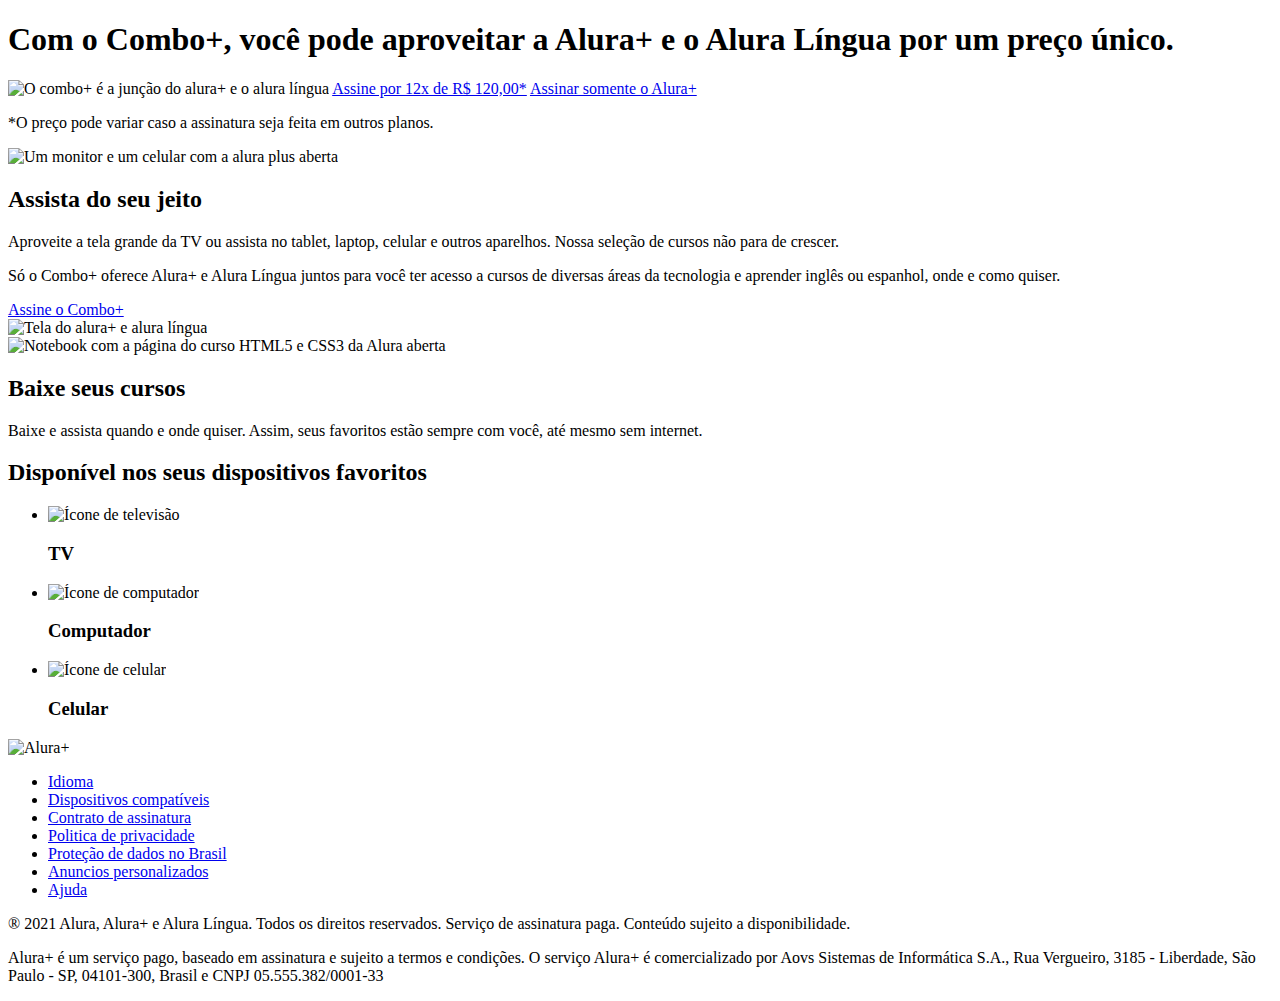
==== index.html @ 6d57d7b6 "Create index.html" ====
<!DOCTYPE html>
<html>

<head>
    <title>Alura Plus</title>
    <meta charset="UTF-8">
    <meta name="viewport" content="width=device-width, initial-scale=1">
    <link rel="stylesheet" href="styles.css">
    <link rel="preconnect" href="https://fonts.googleapis.com">
    <link rel="preconnect" href="https://fonts.gstatic.com" crossorigin>
    <link href="https://fonts.googleapis.com/css2?family=Inter:wght@400;700&display=swap" rel="stylesheet">
</head>

<body>
    <section class="principal container">
        <div class="container__caixa">
            <h1 class="container__titulo">Com o Combo+, você pode aproveitar a Alura+ e o Alura Língua por um preço
                único.</h1>
            <img src="img/Combo.png" alt="O combo+ é a junção do alura+ e o alura língua" class="container__imagem">
            <a href="www.alura.com.br" class="container__botao">Assine por 12x de R$ 120,00*</a>
            <a href="www.alura.com.br" class="container__botao botao_secundario">Assinar somente o Alura+</a>
            <p class="container__aviso">*O preço pode variar caso a assinatura seja feita em outros planos.</p>
        </div>
    </section>

    <section class="container secundario">
        <img src="img/Plataformas.png" alt="Um monitor e um celular com a alura plus aberta" class="secundario__imagem">
        <div class="container__descricao">
            <h2 class="descricao__titulo">Assista do seu jeito</h2>
            <p class="descricao__texto">Aproveite a tela grande da TV ou assista no tablet, laptop, celular e outros
                aparelhos. Nossa seleção de cursos não para de crescer.</p>
        </div>
    </section>

    <section class="container secundario">
        <div class="container__descricao">
            <p class="descricao__texto">
                Só o Combo+ oferece Alura+ e Alura Língua juntos para você ter acesso a cursos de diversas áreas da
                tecnologia e aprender inglês ou espanhol, onde e como quiser.
            </p>
            <a href="www.alura.com.br" class="container__botao secundario__botao" container>Assine o Combo+</a>
        </div>
        <img src="img/Telas.png" alt="Tela do alura+ e alura língua" class="secundario__imagem">
    </section>

    <section class="container secundario">
        <img src="img/Notebook.png" alt="Notebook com a página do curso HTML5 e CSS3 da Alura aberta"
            class="secundario__imagem">
        <div class="container__descricao">
            <h2 class="descricao__titulo">Baixe seus cursos</h2>
            <p class="descricao__texto">Baixe e assista quando e onde quiser. Assim, seus favoritos estão sempre com
                você, até mesmo sem internet.</p>
        </div>
    </section>

    <section class="dispositivos">
        <h2 class="dispositivos__titulo">Disponível nos seus dispositivos favoritos</h2>
        <ul class="dispositivos__lista">
            <li>
                <img src="img/tv.png" alt="Ícone de televisão">
                <h3 class="lista__item">TV</h3>
            </li>
            <li>
                <img src="img/computador.png" alt="Ícone de computador">
                <h3 class="lista__item">Computador</h3>
            </li>
            <li>
                <img src="img/celular.png" alt="Ícone de celular">
                <h3 class="lista__item">Celular</h3>
            </li>
        </ul>
    </section>

    <footer class="rodape">
        <img src="img/Logo.png" alt="Alura+" class="rodape__logo">
        <ul class="rodape__lista">
            <li class="lista__link">
                <a href="#">Idioma</a>
            </li>
            <li class="lista__link">
                <a href="#">Dispositivos compatíveis</a>
            </li>
            <li class="lista__link">
                <a href="#">Contrato de assinatura</a>
            </li>
            <li class="lista__link">
                <a href="#">Politica de privacidade</a>
            </li>
            <li class="lista__link">
                <a href="#">Proteção de dados no Brasil</a>
            </li>
            <li class="lista__link">
                <a href="#">Anuncios personalizados</a>
            </li>
            <li class="lista__link">
                <a href="#">Ajuda</a>
            </li>
        </ul>
        <p class="rodape__texto">® 2021 Alura, Alura+ e Alura Língua. Todos os direitos reservados. Serviço de
            assinatura paga. Conteúdo sujeito a disponibilidade.</p>
        <p class="rodape__texto">Alura+ é um serviço pago, baseado em assinatura e sujeito a termos e condições. O
            serviço Alura+ é comercializado por Aovs Sistemas de Informática S.A., Rua Vergueiro, 3185 - Liberdade, São
            Paulo - SP, 04101-300, Brasil e CNPJ 05.555.382/0001-33</p>
    </footer>

</body>

</html>
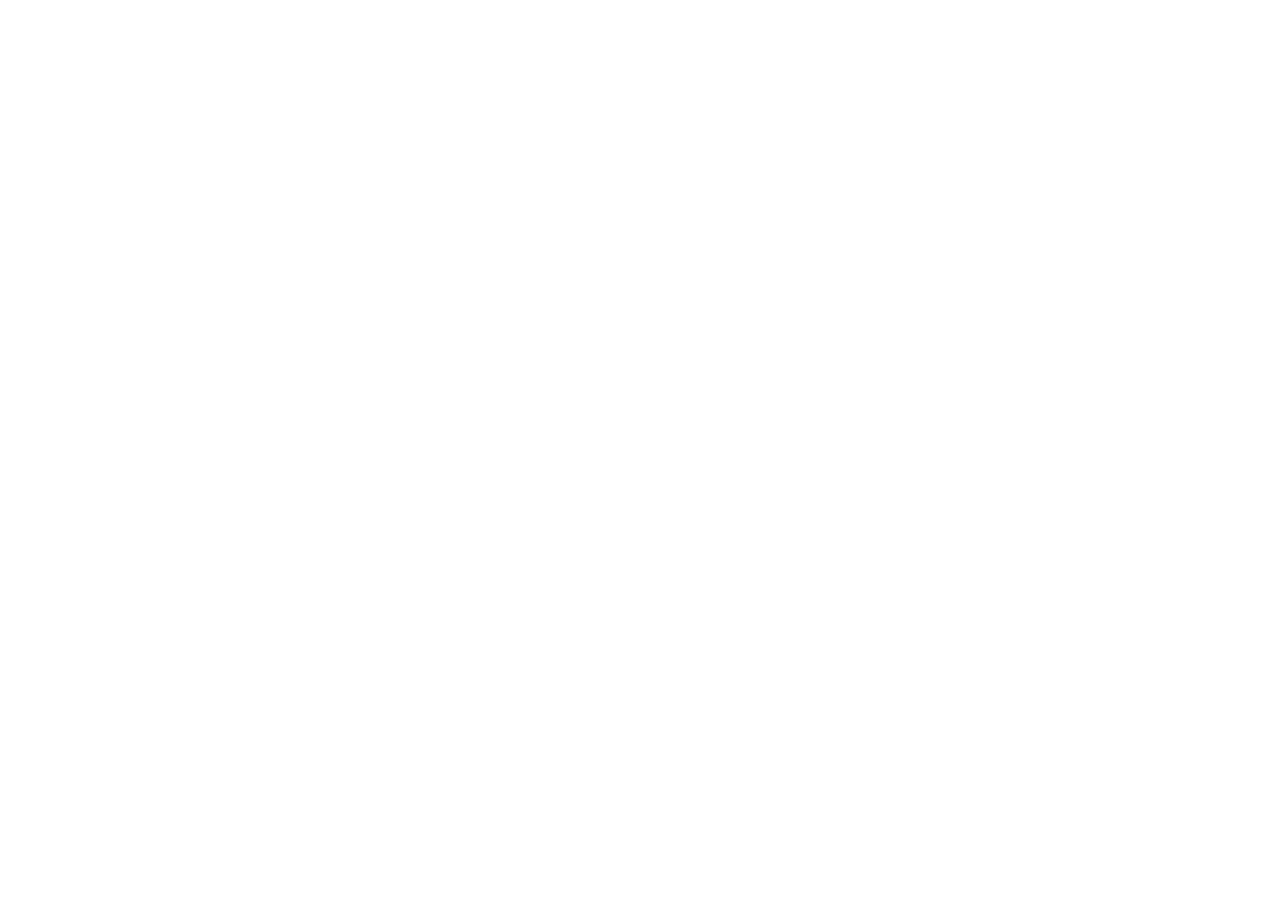
==== commit 4443fa5c: "Add files via upload" ====
--- a/index.html
+++ b/index.html
@@ -1,108 +1,14 @@
 <!DOCTYPE html>
+
 <html>
+    <head>
+<title>Alura Plus</title>
+<meta charset="UTF-8">
+<meta name="viwport" content="width-device-width, initial-scale=1">
+<link rel="stylesheet" href="style.css">
+    </head>
 
-<head>
-    <title>Alura Plus</title>
-    <meta charset="UTF-8">
-    <meta name="viewport" content="width=device-width, initial-scale=1">
-    <link rel="stylesheet" href="styles.css">
-    <link rel="preconnect" href="https://fonts.googleapis.com">
-    <link rel="preconnect" href="https://fonts.gstatic.com" crossorigin>
-    <link href="https://fonts.googleapis.com/css2?family=Inter:wght@400;700&display=swap" rel="stylesheet">
-</head>
+    <body>
 
-<body>
-    <section class="principal container">
-        <div class="container__caixa">
-            <h1 class="container__titulo">Com o Combo+, você pode aproveitar a Alura+ e o Alura Língua por um preço
-                único.</h1>
-            <img src="img/Combo.png" alt="O combo+ é a junção do alura+ e o alura língua" class="container__imagem">
-            <a href="www.alura.com.br" class="container__botao">Assine por 12x de R$ 120,00*</a>
-            <a href="www.alura.com.br" class="container__botao botao_secundario">Assinar somente o Alura+</a>
-            <p class="container__aviso">*O preço pode variar caso a assinatura seja feita em outros planos.</p>
-        </div>
-    </section>
-
-    <section class="container secundario">
-        <img src="img/Plataformas.png" alt="Um monitor e um celular com a alura plus aberta" class="secundario__imagem">
-        <div class="container__descricao">
-            <h2 class="descricao__titulo">Assista do seu jeito</h2>
-            <p class="descricao__texto">Aproveite a tela grande da TV ou assista no tablet, laptop, celular e outros
-                aparelhos. Nossa seleção de cursos não para de crescer.</p>
-        </div>
-    </section>
-
-    <section class="container secundario">
-        <div class="container__descricao">
-            <p class="descricao__texto">
-                Só o Combo+ oferece Alura+ e Alura Língua juntos para você ter acesso a cursos de diversas áreas da
-                tecnologia e aprender inglês ou espanhol, onde e como quiser.
-            </p>
-            <a href="www.alura.com.br" class="container__botao secundario__botao" container>Assine o Combo+</a>
-        </div>
-        <img src="img/Telas.png" alt="Tela do alura+ e alura língua" class="secundario__imagem">
-    </section>
-
-    <section class="container secundario">
-        <img src="img/Notebook.png" alt="Notebook com a página do curso HTML5 e CSS3 da Alura aberta"
-            class="secundario__imagem">
-        <div class="container__descricao">
-            <h2 class="descricao__titulo">Baixe seus cursos</h2>
-            <p class="descricao__texto">Baixe e assista quando e onde quiser. Assim, seus favoritos estão sempre com
-                você, até mesmo sem internet.</p>
-        </div>
-    </section>
-
-    <section class="dispositivos">
-        <h2 class="dispositivos__titulo">Disponível nos seus dispositivos favoritos</h2>
-        <ul class="dispositivos__lista">
-            <li>
-                <img src="img/tv.png" alt="Ícone de televisão">
-                <h3 class="lista__item">TV</h3>
-            </li>
-            <li>
-                <img src="img/computador.png" alt="Ícone de computador">
-                <h3 class="lista__item">Computador</h3>
-            </li>
-            <li>
-                <img src="img/celular.png" alt="Ícone de celular">
-                <h3 class="lista__item">Celular</h3>
-            </li>
-        </ul>
-    </section>
-
-    <footer class="rodape">
-        <img src="img/Logo.png" alt="Alura+" class="rodape__logo">
-        <ul class="rodape__lista">
-            <li class="lista__link">
-                <a href="#">Idioma</a>
-            </li>
-            <li class="lista__link">
-                <a href="#">Dispositivos compatíveis</a>
-            </li>
-            <li class="lista__link">
-                <a href="#">Contrato de assinatura</a>
-            </li>
-            <li class="lista__link">
-                <a href="#">Politica de privacidade</a>
-            </li>
-            <li class="lista__link">
-                <a href="#">Proteção de dados no Brasil</a>
-            </li>
-            <li class="lista__link">
-                <a href="#">Anuncios personalizados</a>
-            </li>
-            <li class="lista__link">
-                <a href="#">Ajuda</a>
-            </li>
-        </ul>
-        <p class="rodape__texto">® 2021 Alura, Alura+ e Alura Língua. Todos os direitos reservados. Serviço de
-            assinatura paga. Conteúdo sujeito a disponibilidade.</p>
-        <p class="rodape__texto">Alura+ é um serviço pago, baseado em assinatura e sujeito a termos e condições. O
-            serviço Alura+ é comercializado por Aovs Sistemas de Informática S.A., Rua Vergueiro, 3185 - Liberdade, São
-            Paulo - SP, 04101-300, Brasil e CNPJ 05.555.382/0001-33</p>
-    </footer>
-
-</body>
-
+    </body>
 </html>
--- a/style.css
+++ b/style.css
@@ -0,0 +1,4 @@
+:root {
+  --branco-principal: #FFFFFF;
+  --cinza-secundario: #CCCCCC;
+}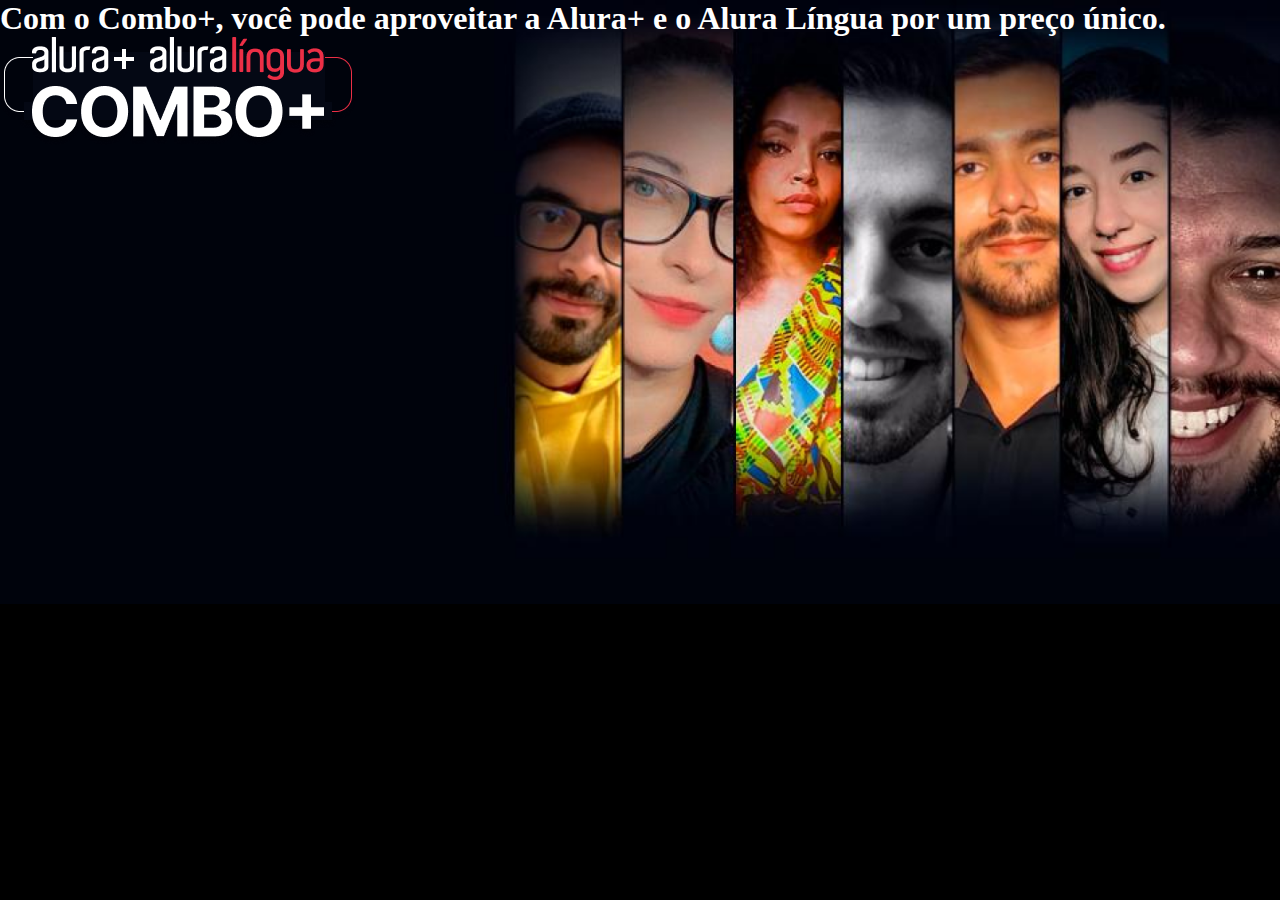
==== commit be25c689: "Add files via upload" ====
--- a/index.html
+++ b/index.html
@@ -9,6 +9,8 @@
     </head>
 
     <body>
-
+        <section class="container principal">
+        <h1>Com o Combo+, você pode aproveitar a Alura+ e o Alura Língua por um preço único.</h1>
+        <img src="img/Combo.png" alt="O combo é a junção do alura+ e o alura lingua">
     </body>
 </html>
--- a/style.css
+++ b/style.css
@@ -1,4 +1,27 @@
 :root {
   --branco-principal: #FFFFFF;
   --cinza-secundario: #CCCCCC;
+  --botao-azul: #167BF7;
+  --cor-de-fundo: #000000;
+
+}
+
+body {
+  background-color: var(--cor-de-fundo);
+  color: var(--branco-principal);
+}
+
+* {
+margin: 0;
+padding: 0;
+}
+
+.principal {
+  background-image: url("img/Background.png");
+  background-repeat: no-repeat;
+  background-size: contain;
+}
+
+.container {
+  height: 100vh;
 }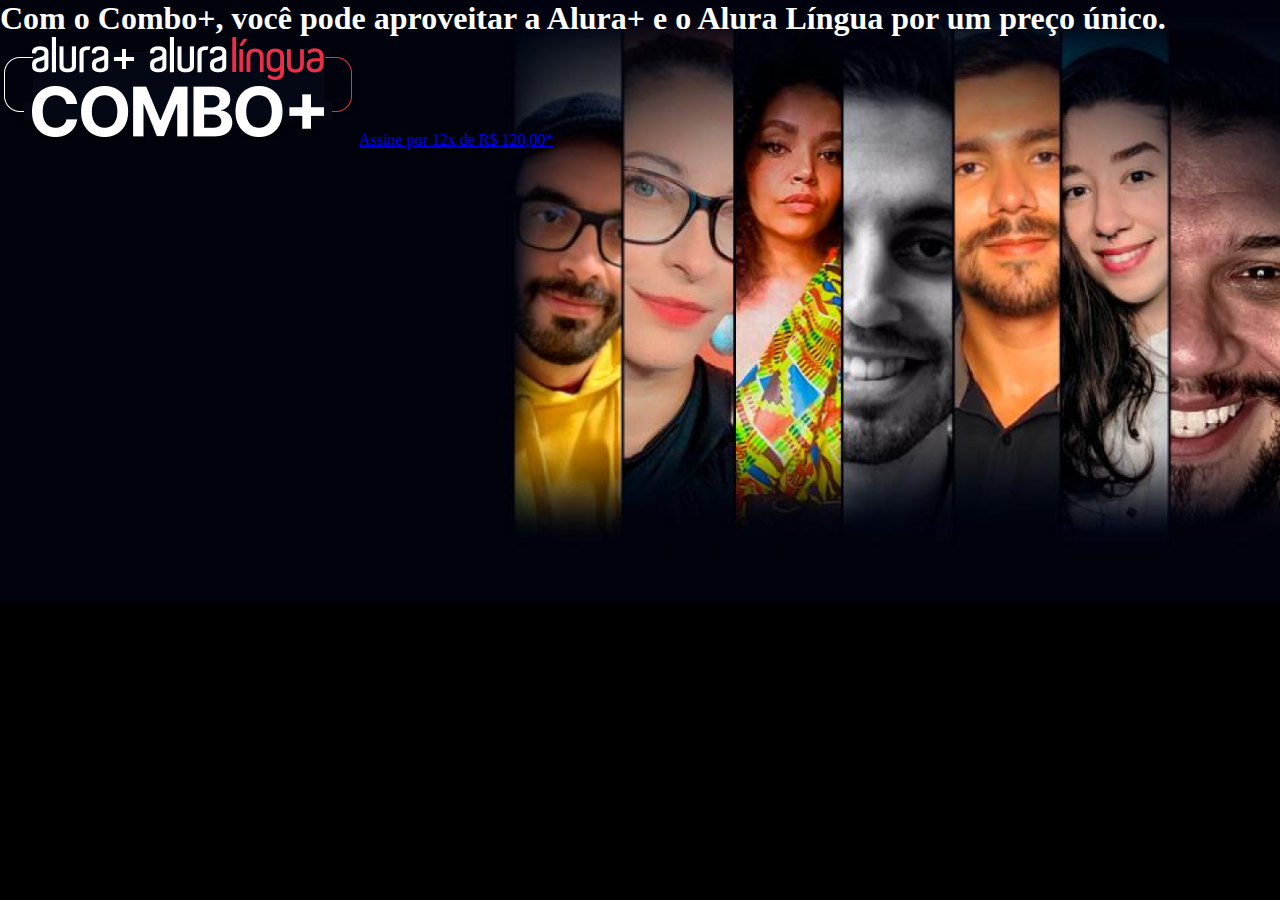
==== commit edcfca23: "Add files via upload" ====
--- a/index.html
+++ b/index.html
@@ -12,5 +12,6 @@
         <section class="container principal">
         <h1>Com o Combo+, você pode aproveitar a Alura+ e o Alura Língua por um preço único.</h1>
         <img src="img/Combo.png" alt="O combo é a junção do alura+ e o alura lingua">
+        <a href="www.alura.com" class="containe_botao">Assine por 12x de R$ 120,00*</a>
     </body>
 </html>
--- a/style.css
+++ b/style.css
@@ -24,4 +24,9 @@
 
 .container {
   height: 100vh;
+}
+
+.container_botao {
+  background-color: var(--botao-azul);
+  border-radius: 16px;
 }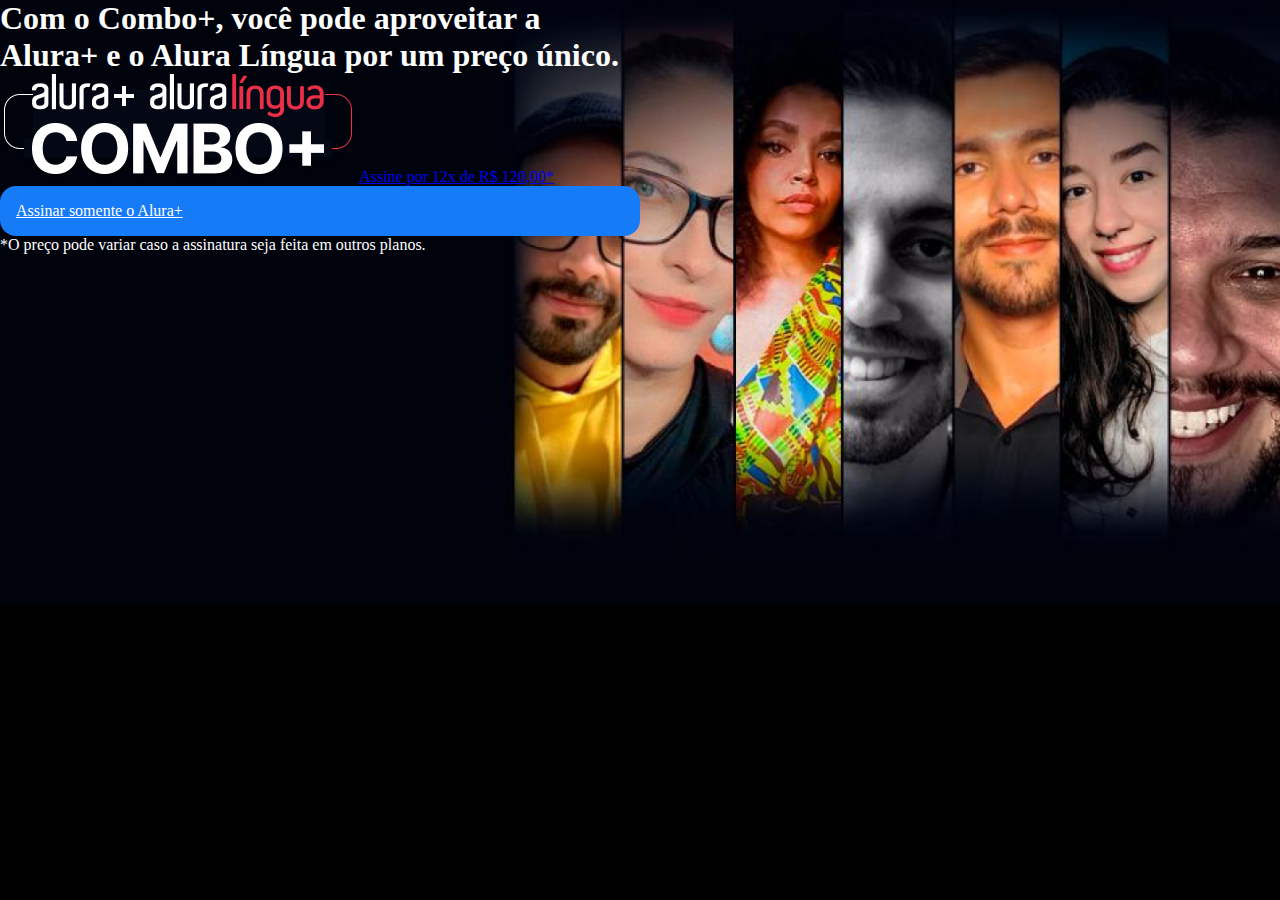
==== commit c8ade18f: "Add files via upload" ====
--- a/index.html
+++ b/index.html
@@ -10,8 +10,13 @@
 
     <body>
         <section class="container principal">
-        <h1>Com o Combo+, você pode aproveitar a Alura+ e o Alura Língua por um preço único.</h1>
-        <img src="img/Combo.png" alt="O combo é a junção do alura+ e o alura lingua">
-        <a href="www.alura.com" class="containe_botao">Assine por 12x de R$ 120,00*</a>
+            <div>
+            <h1>Com o Combo+, você pode aproveitar a Alura+ e o Alura Língua por um preço único.</h1>
+            <img src="img/Combo.png" alt="O combo é a junção do alura+ e o alura lingua">
+            <a href="www.alura.com" class="containe_botao">Assine por 12x de R$ 120,00*</a>
+        <a href="www.alura.com.br" class="container_botao botao segundario">Assinar somente o Alura+</a>
+        <p class="containe_aviso">*O preço pode variar caso a assinatura seja feita em outros planos.</p>
+    </div>
+        </section>
     </body>
 </html>
--- a/style.css
+++ b/style.css
@@ -24,9 +24,20 @@
 
 .container {
   height: 100vh;
+  display: grid;
+  grid-template-columns:50% 50%;
 }
 
 .container_botao {
   background-color: var(--botao-azul);
   border-radius: 16px;
+  padding: 1em;
+  color: var(--branco-principal);
+  display: block;
+}
+
+.botao_segundario {
+background-color: transparent;
+display: 2px solid var(--branco-principal);
+
 }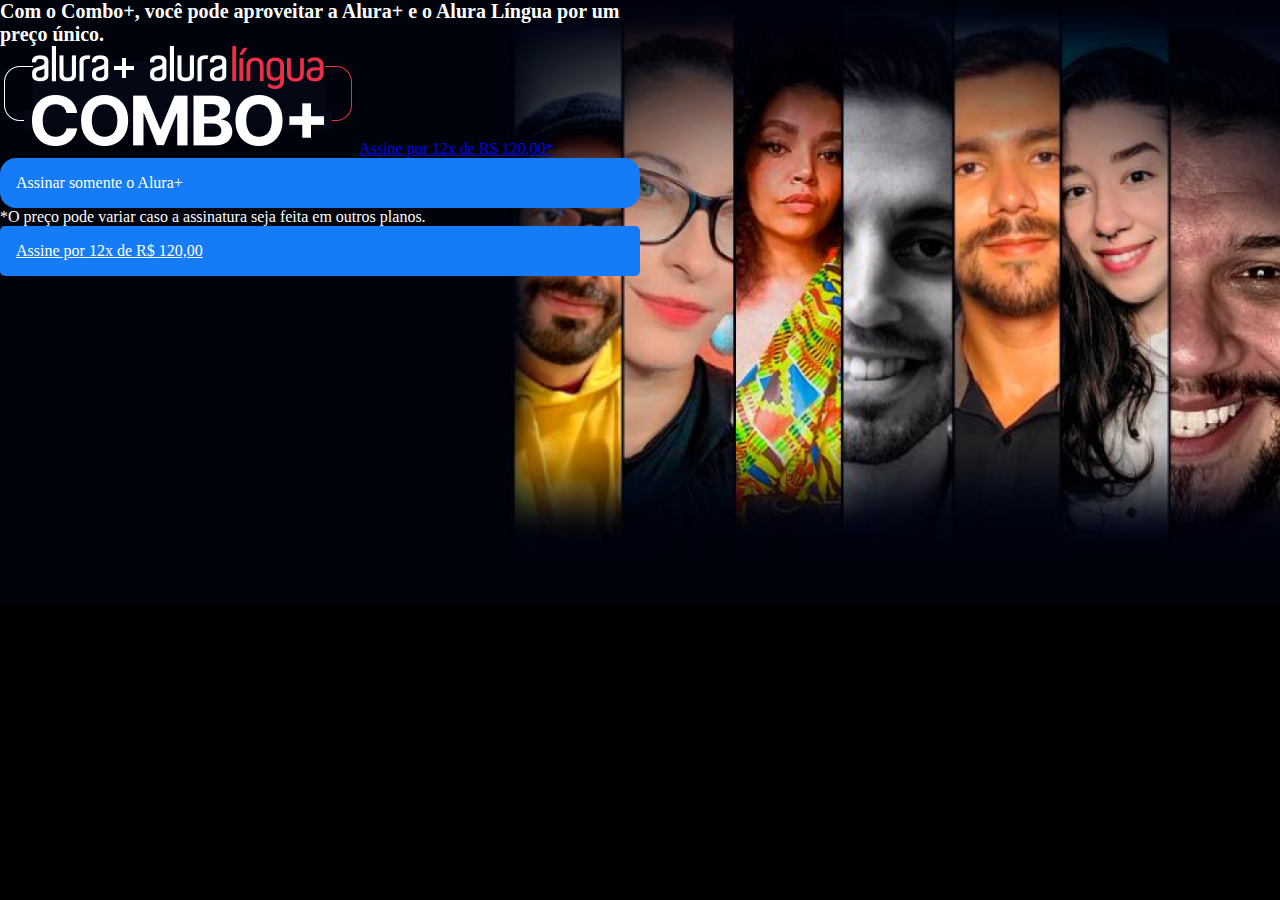
==== commit ad15c0f5: "Add files via upload" ====
--- a/index.html
+++ b/index.html
@@ -6,16 +6,21 @@
 <meta charset="UTF-8">
 <meta name="viwport" content="width-device-width, initial-scale=1">
 <link rel="stylesheet" href="style.css">
+<link rel="preconnect" href="https://fonts.googleapis.com">
+<link rel="preconnect" href="https://fonts.gstatic.com" crossorigin>
+<link href="https://fonts.googleapis.com/css2?family=Roboto:ital,wght@0,100;0,300;0,400;0,500;0,700;0,900;1,100;1,300;1,400;1,500;1,700;1,900&display=swap" rel="stylesheet">
     </head>
 
     <body>
         <section class="container principal">
             <div>
-            <h1>Com o Combo+, você pode aproveitar a Alura+ e o Alura Língua por um preço único.</h1>
+            <h1 class="container_titulo">Com o Combo+, você pode aproveitar a Alura+ e o Alura Língua por um preço único.</h1>
             <img src="img/Combo.png" alt="O combo é a junção do alura+ e o alura lingua">
             <a href="www.alura.com" class="containe_botao">Assine por 12x de R$ 120,00*</a>
         <a href="www.alura.com.br" class="container_botao botao segundario">Assinar somente o Alura+</a>
         <p class="containe_aviso">*O preço pode variar caso a assinatura seja feita em outros planos.</p>
+        <a href="www.alura.com.br" class="container__botao">Assine por 12x de R$ 120,00</a>
+
     </div>
         </section>
     </body>
--- a/style.css
+++ b/style.css
@@ -3,12 +3,16 @@
   --cinza-secundario: #CCCCCC;
   --botao-azul: #167BF7;
   --cor-de-fundo: #000000;
+  --fonte-principal: 'inter';
 
 }
 
 body {
   background-color: var(--cor-de-fundo);
   color: var(--branco-principal);
+  font-size: var(--fonte-principal);
+  font-size: 16px;
+font-weight: 400;
 }
 
 * {
@@ -34,10 +38,46 @@
   padding: 1em;
   color: var(--branco-principal);
   display: block;
+  text-decoration: none;
 }
 
 .botao_segundario {
 background-color: transparent;
 display: 2px solid var(--branco-principal);
 
-}+}
+
+.roboto-bold {
+  font-family: "Roboto", sans-serif;
+  font-weight: 700;
+  font-style: normal;
+}
+
+.container_aviso {
+font-size: 12px;
+color: var(--cinza-secundario);
+ 
+}
+
+.container_titulo {
+  font-size: 20px;
+  font-weight: 700;
+}
+
+.container__botao {
+  background-color: var(--botao-azul);
+  border-radius: 5px;
+  padding: 1em;
+  color: var(--branco-principal);
+  display: block;
+}
+
+.container {
+  display: grid;
+  grid-template-columns: 50% 50%; 
+}
+
+.botao_secundario {
+  background-color: transparent;
+  border: 2px solid var(--branco-principal);
+}
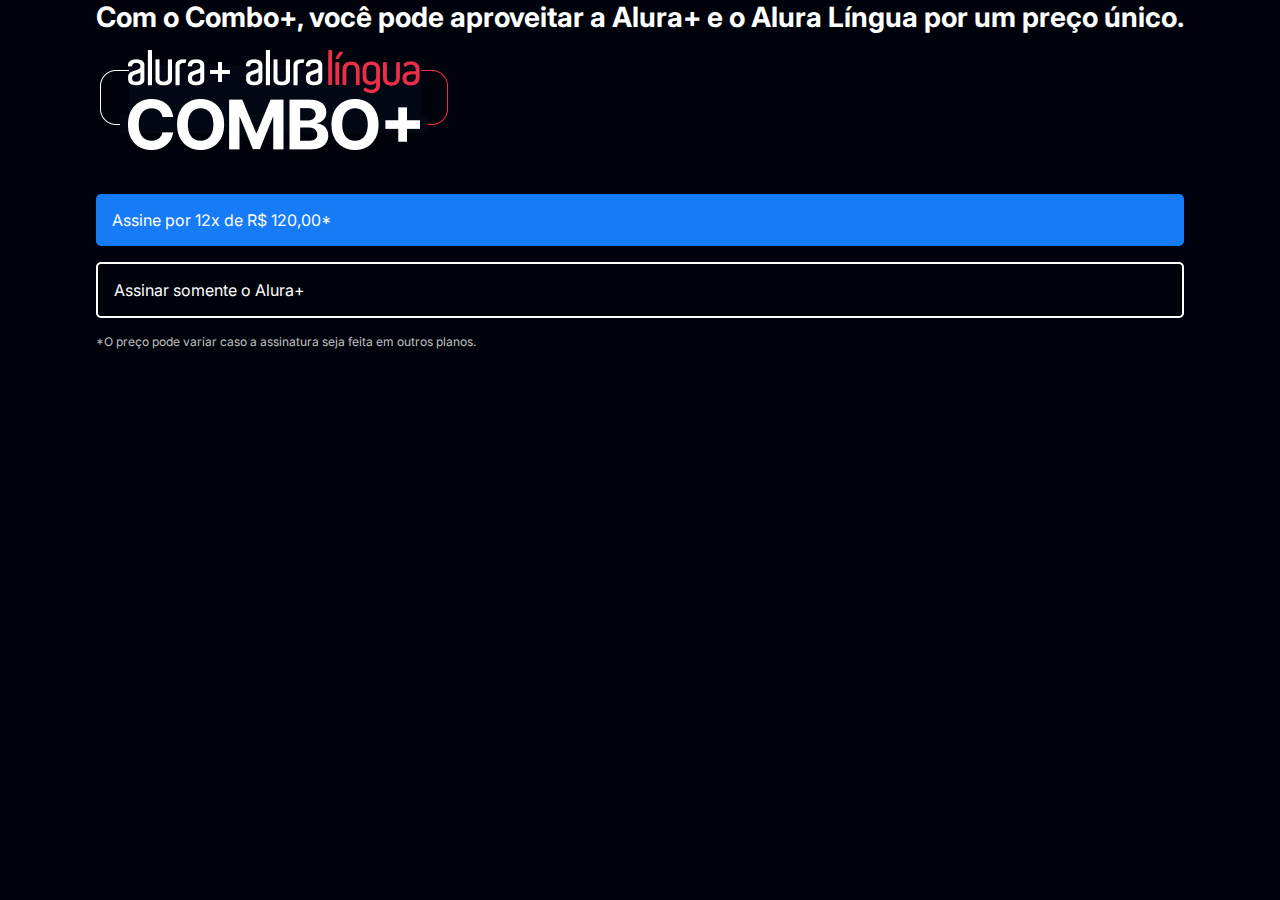
==== commit f6b8f2c3: "Add files via upload" ====
--- a/index.html
+++ b/index.html
@@ -1,27 +1,27 @@
 <!DOCTYPE html>
+<html>
 
-<html>
-    <head>
-<title>Alura Plus</title>
-<meta charset="UTF-8">
-<meta name="viwport" content="width-device-width, initial-scale=1">
-<link rel="stylesheet" href="style.css">
-<link rel="preconnect" href="https://fonts.googleapis.com">
-<link rel="preconnect" href="https://fonts.gstatic.com" crossorigin>
-<link href="https://fonts.googleapis.com/css2?family=Roboto:ital,wght@0,100;0,300;0,400;0,500;0,700;0,900;1,100;1,300;1,400;1,500;1,700;1,900&display=swap" rel="stylesheet">
-    </head>
+<head>
+    <title>Alura Plus</title>
+    <meta charset="UTF-8">
+    <meta name="viewport" content="width=device-width, initial-scale=1">
+    <link rel="stylesheet" href="style.css">
+    <link rel="preconnect" href="https://fonts.googleapis.com">
+    <link rel="preconnect" href="https://fonts.gstatic.com" crossorigin>
+    <link href="https://fonts.googleapis.com/css2?family=Inter:wght@400;700&display=swap" rel="stylesheet">
+</head>
 
-    <body>
-        <section class="container principal">
-            <div>
-            <h1 class="container_titulo">Com o Combo+, você pode aproveitar a Alura+ e o Alura Língua por um preço único.</h1>
-            <img src="img/Combo.png" alt="O combo é a junção do alura+ e o alura lingua">
-            <a href="www.alura.com" class="containe_botao">Assine por 12x de R$ 120,00*</a>
-        <a href="www.alura.com.br" class="container_botao botao segundario">Assinar somente o Alura+</a>
-        <p class="containe_aviso">*O preço pode variar caso a assinatura seja feita em outros planos.</p>
-        <a href="www.alura.com.br" class="container__botao">Assine por 12x de R$ 120,00</a>
+<body>
+    <section class="principal_container">
+        <div class="container_caixa">
+            <h1 class="container_titulo">Com o Combo+, você pode aproveitar a Alura+ e o Alura Língua por um preço
+                único.</h1>
+            <img src="img/Combo.png" alt="O combo+ é a junção do alura+ e o alura língua" class="container_imagem">
+            <a href="www.alura.com.br" class="container_botao">Assine por 12x de R$ 120,00*</a>
+            <a href="www.alura.com.br" class="container_botao botao_secundario">Assinar somente o Alura+</a>
+            <p class="container_aviso">*O preço pode variar caso a assinatura seja feita em outros planos.</p>
+        </div>
+    </section>
+</body>
 
-    </div>
-        </section>
-    </body>
-</html>
+</html>--- a/style.css
+++ b/style.css
@@ -1,23 +1,22 @@
 :root {
   --branco-principal: #FFFFFF;
-  --cinza-secundario: #CCCCCC;
+  --cinza-secundario: #C0C0C0;
   --botao-azul: #167BF7;
-  --cor-de-fundo: #000000;
-  --fonte-principal: 'inter';
-
+  --cor-de-fundo: #00030C;
+  --fonte-principal: 'Inter';
 }
 
 body {
   background-color: var(--cor-de-fundo);
   color: var(--branco-principal);
-  font-size: var(--fonte-principal);
+  font-family: var(--fonte-principal);
   font-size: 16px;
-font-weight: 400;
+  font-weight: 400;
 }
 
 * {
-margin: 0;
-padding: 0;
+  margin: 0;
+  padding: 0;
 }
 
 .principal {
@@ -29,55 +28,39 @@
 .container {
   height: 100vh;
   display: grid;
-  grid-template-columns:50% 50%;
+  grid-template-columns: 50% 50%;
 }
 
 .container_botao {
-  background-color: var(--botao-azul);
-  border-radius: 16px;
-  padding: 1em;
-  color: var(--branco-principal);
-  display: block;
-  text-decoration: none;
-}
-
-.botao_segundario {
-background-color: transparent;
-display: 2px solid var(--branco-principal);
-
-}
-
-.roboto-bold {
-  font-family: "Roboto", sans-serif;
-  font-weight: 700;
-  font-style: normal;
-}
-
-.container_aviso {
-font-size: 12px;
-color: var(--cinza-secundario);
- 
-}
-
-.container_titulo {
-  font-size: 20px;
-  font-weight: 700;
-}
-
-.container__botao {
   background-color: var(--botao-azul);
   border-radius: 5px;
   padding: 1em;
   color: var(--branco-principal);
   display: block;
-}
-
-.container {
-  display: grid;
-  grid-template-columns: 50% 50%; 
+  text-decoration: none;
+  margin-bottom: 1em;
 }
 
 .botao_secundario {
   background-color: transparent;
-  border: 2px solid var(--branco-principal);
+  border: 2px solid var(--branco-principal)
 }
+
+.container_aviso {
+  font-size: 12px;
+  color: var(--cinza-secundario);
+}
+
+.container_titulo {
+  font-size: 28px;
+  font-weight: 700;
+}
+
+.container_imagem {
+  margin:1em 0 2em 0;
+
+}
+
+.container_caixa {
+  margin: 0 6em ;
+}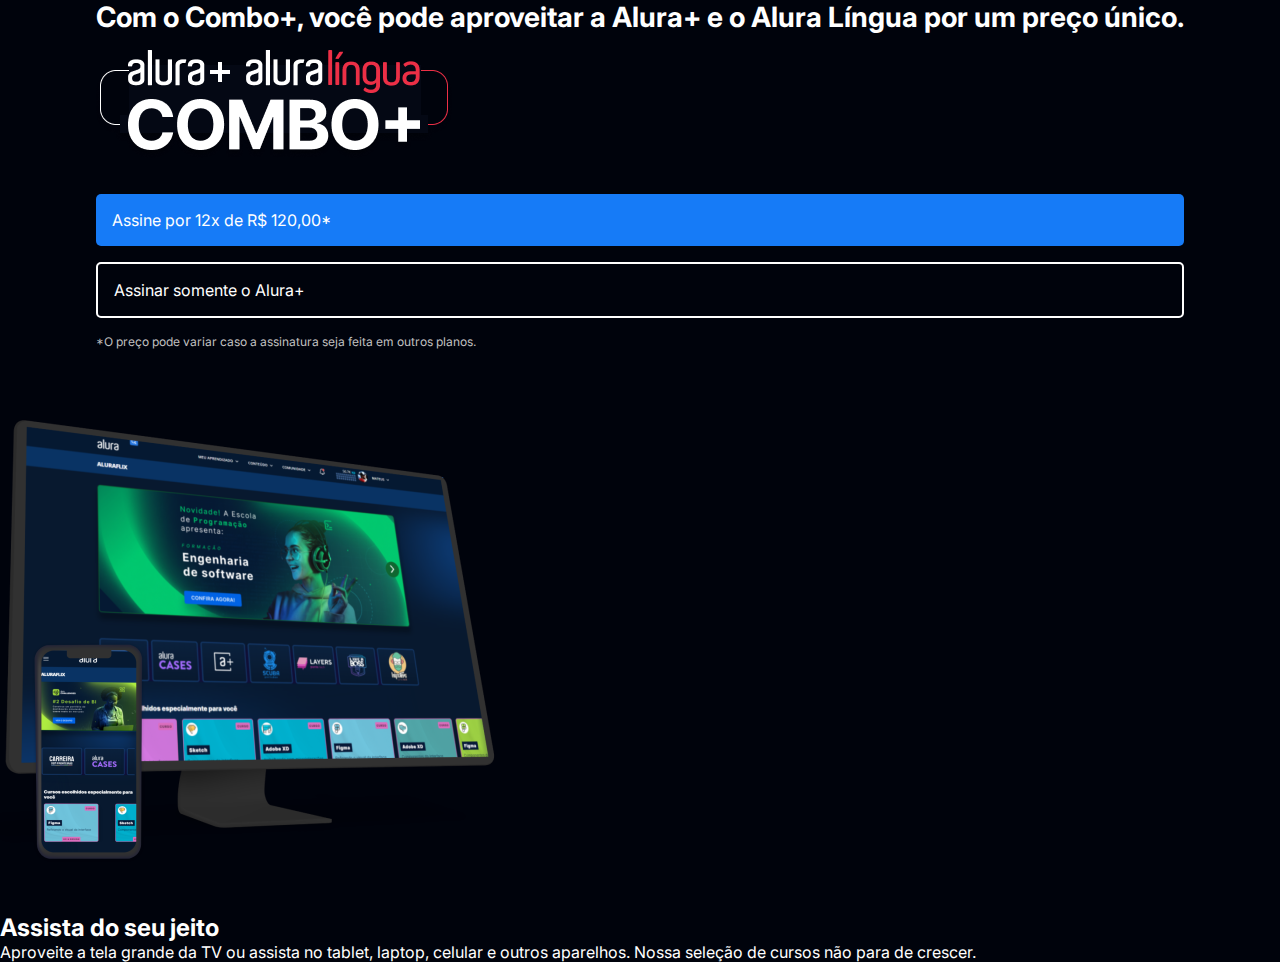
==== commit 7ae97d9f: "Add files via upload" ====
--- a/index.html
+++ b/index.html
@@ -22,6 +22,16 @@
             <p class="container_aviso">*O preço pode variar caso a assinatura seja feita em outros planos.</p>
         </div>
     </section>
+
+    <section class="container_segundario">
+        <img src="img/Plataformas.png" alt="Um monitor e um celular com o Alura plus aberto" class="segundario_imagem">
+        <div class="container_descricao"></div>
+        <h2 class="descricao_titulo">Assista do seu jeito</h2>
+        <p class="descricao_titulo">Aproveite a tela grande da TV ou assista no tablet, laptop, celular e outros aparelhos.
+            Nossa seleção de cursos não para de crescer.
+        </p>
+    </section>
+
 </body>
 
 </html>--- a/style.css
+++ b/style.css
@@ -23,6 +23,8 @@
   background-image: url("img/Background.png");
   background-repeat: no-repeat;
   background-size: contain;
+  align-items: center;
+  text-align: center;
 }
 
 .container {
